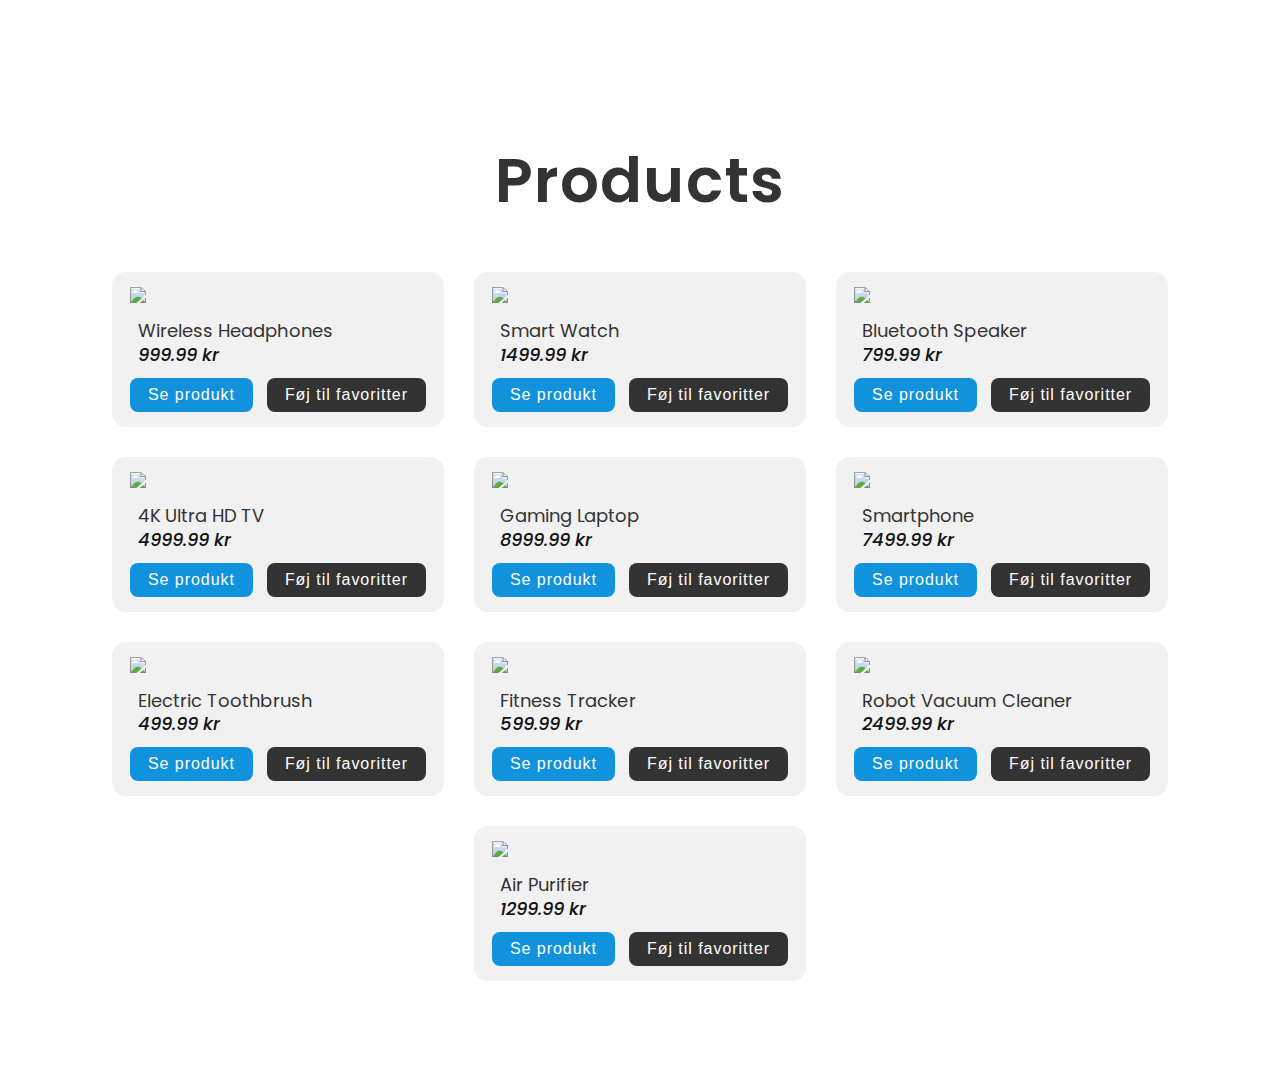
==== index.html @ 45c272a1 "add favorites.js update index.js" ====
<!DOCTYPE html>
<html lang="en">
  <head>
    <meta charset="UTF-8" />
    <meta name="viewport" content="width=device-width, initial-scale=1.0" />
    <link rel="stylesheet" href="./css/styles.css" />
    <script src="js/index.js" type="module"></script>
    <title>Favorites</title>
  </head>
  <body>
    <main>
      <section class="products-section">
        <div class="card-container container">
          <h1 class="products-title">Products</h1>
          <div class="products-box">
            <div class="product-container"></div>
            <div class="favorite-container"></div>
          </div>
        </div>
      </section>
    </main>
  </body>
</html>
---- css/styles.css ----
/* RESET CSS */

@import url("https://fonts.googleapis.com/css2?family=Poppins:ital,wght@0,100;0,200;0,300;0,400;0,500;0,600;0,700;0,800;0,900;1,100;1,200;1,300;1,400;1,500;1,600;1,700;1,800;1,900&display=swap");

*,
*::before,
*::after {
  padding: 0;
  margin: 0;
  border: 0;
  box-sizing: border-box;
}

a {
  text-decoration: none;
}

ul,
ol,
li {
  list-style: none;
}

img {
  max-width: 100%;
  vertical-align: top;
}

h1,
h2,
h3,
h4,
h5,
h6 {
  font-weight: inherit;
  font-size: inherit;
}

html {
  font-family: "Poppins", sans-serif;
  font-size: 0.625rem;
  scroll-behavior: smooth;
}

body {
  font-size: 1rem;
  /* font-size: 62.5%; */
  height: 100%;
  line-height: 1;
}

button {
  cursor: pointer;
  background-color: inherit;
  font-weight: inherit;
  font-size: inherit;
  color: inherit;
}

.container {
  width: min(100%, 1140px); /* parent size 100% width */
  margin: 0 auto;
  padding: 0 15px;
}

/**========================*/
/*! STYLE */
/**========================*/

.products-section {
}

.card-container {
  padding: 90px 0;
  width: 100%;
}

.products-title {
  font-weight: 600;
  font-size: 62px;
  color: #333;

  text-align: center;
  letter-spacing: 0.02em;
  margin-top: 60px;
}

.products-box {
  display: flex;
  align-items: center;
  justify-content: center;
}

.product-container {
  display: flex;
  flex-wrap: wrap;
  align-items: center;
  justify-content: center;

  gap: 30px;
  padding-top: 60px;
}

/**=================*/
/*! CARD-STYLE */
/**=================*/

.products-card {
  border-radius: 14px;
  padding: 15px 18px;
  background-color: #f1f1f1;
}

.content-items {
  display: flex;
  flex-direction: column;
  align-items: flex-start;
  justify-content: center;

  padding: 14px 8px;
}

.card-bttn {
  display: flex;
  align-items: center;
  justify-content: center;

  gap: 14px;
}

.card-title {
  font-weight: 400;
  font-size: 18px;

  color: #333;
  letter-spacing: 0.04px;
  line-height: 1.6;
}

.price-item {
  font-weight: 500;
  font-size: 18px;
  color: #111;
}

.card-bttn {
  display: flex;
  align-items: center;
  justify-content: flex-start;

  gap: 14px;
}

.product-bttn {
  padding: 8px 18px;
  border-radius: 8px;
  background-color: rgb(17, 146, 221);
}

.product-bttn:hover {
  background-color: rgb(29, 160, 236, 0.9);
  transition: 250ms ease;
}

.card-link {
  font-weight: 300;
  font-size: 16px;
  color: #fff;
  letter-spacing: 0.06em;
}

.favBtn {
  font-weight: 300;
  font-size: 16px;
  color: #fff;
  letter-spacing: 0.06em;
  padding: 8px 18px;
  border-radius: 8px;
  background-color: rgb(51, 51, 51);
}

.favBtn:hover {
  background-color: rgb(51, 51, 51, 0.9);
  transition: 250ms ease-in-out;
}
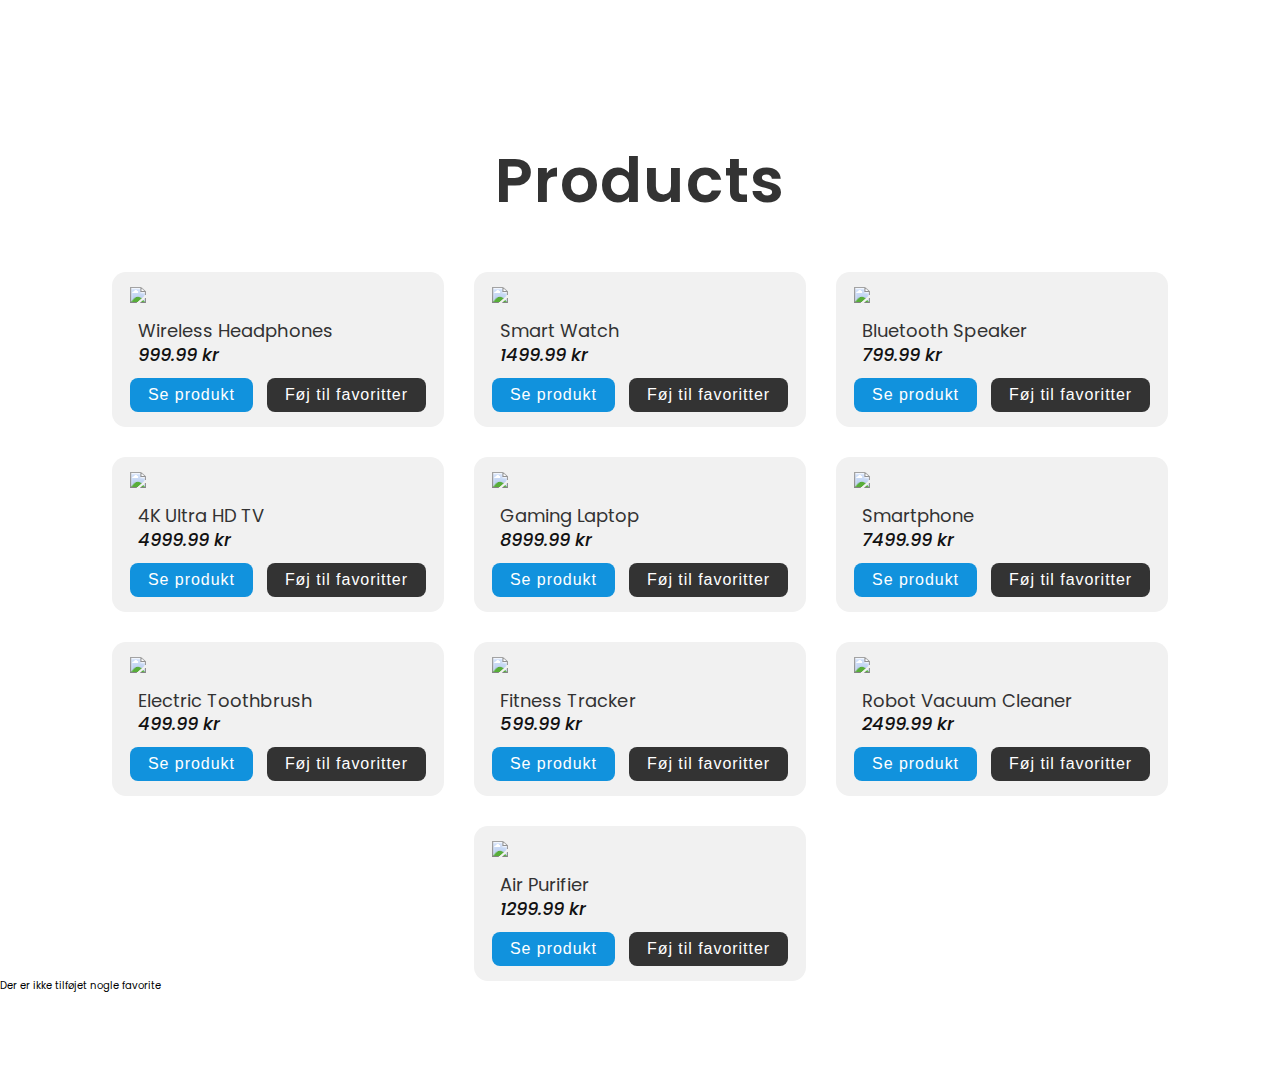
==== commit 2d7b16b0: "update favoritContainer" ====
--- a/index.html
+++ b/index.html
@@ -14,8 +14,8 @@
           <h1 class="products-title">Products</h1>
           <div class="products-box">
             <div class="product-container"></div>
-            <div class="favorite-container"></div>
           </div>
+          <div class="favorite-container"></div>
         </div>
       </section>
     </main>
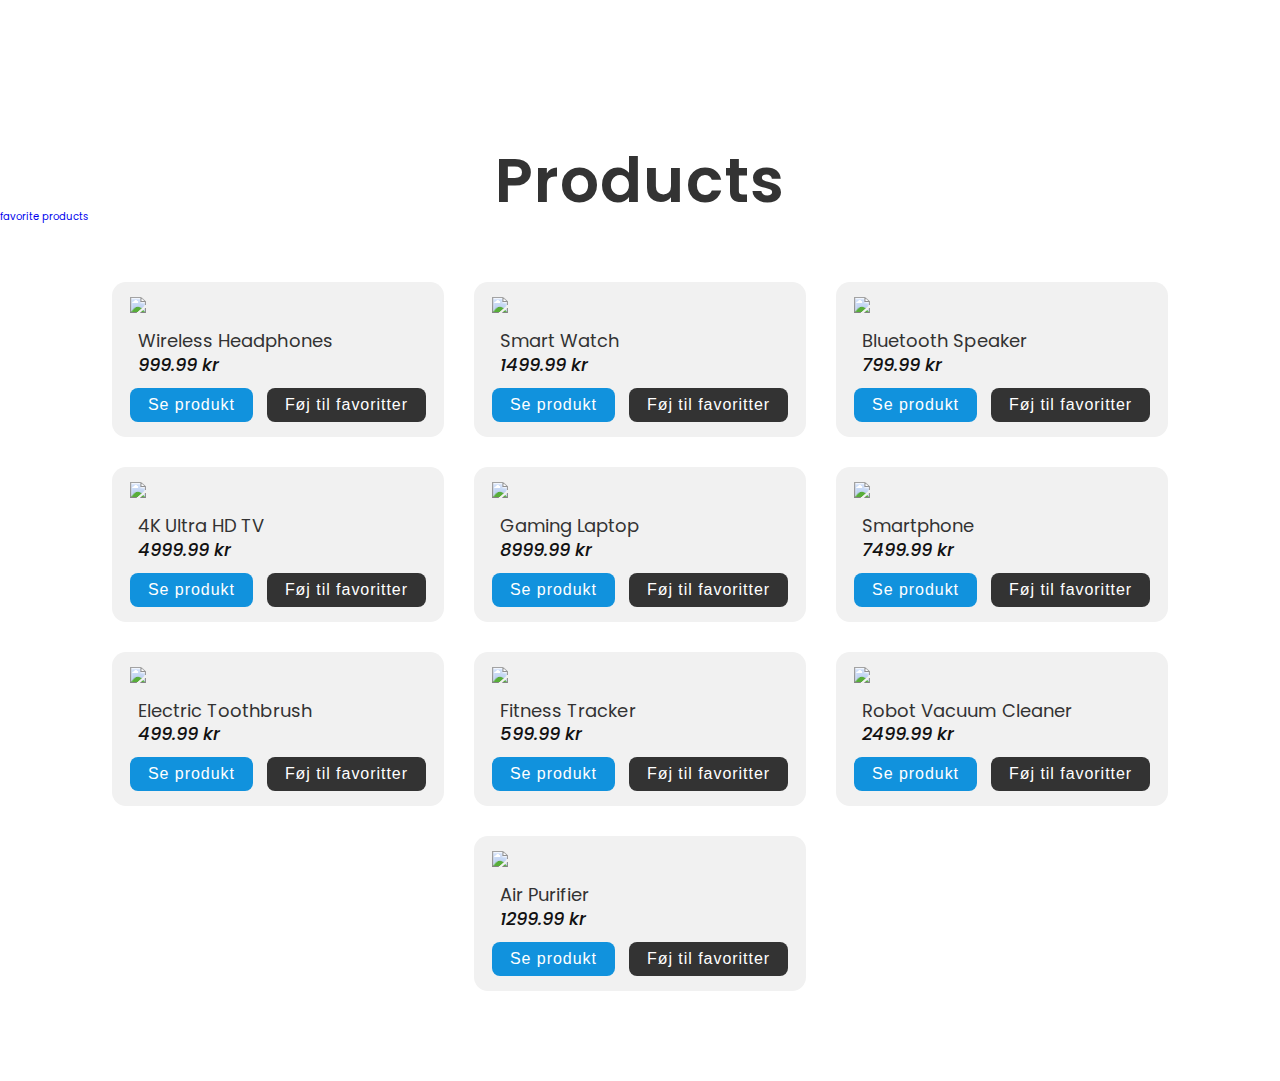
==== commit c6d89816: "add favorite.html for favorit list" ====
--- a/index.html
+++ b/index.html
@@ -12,10 +12,11 @@
       <section class="products-section">
         <div class="card-container container">
           <h1 class="products-title">Products</h1>
+          <a href="./favorite.html"> favorite products</a>
           <div class="products-box">
             <div class="product-container"></div>
           </div>
-          <div class="favorite-container"></div>
+          <!-- <div class="favorite-container"></div> -->
         </div>
       </section>
     </main>
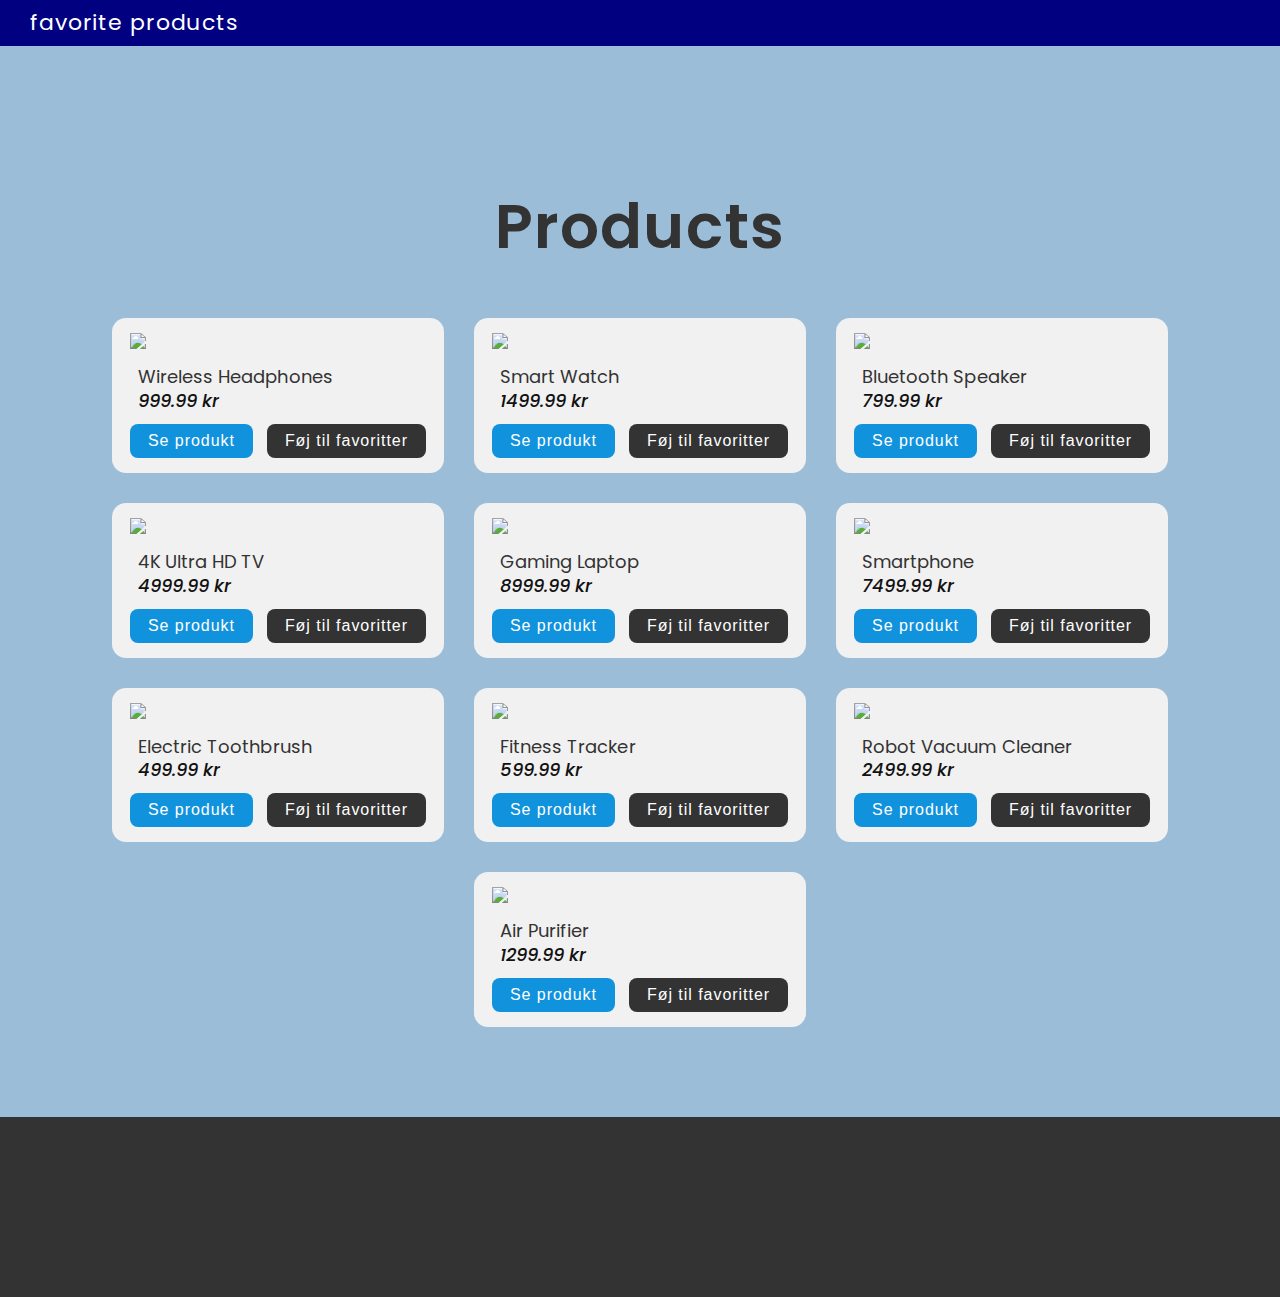
==== commit bf12ce28: "style favorite-section, add icon delete" ====
--- a/index.html
+++ b/index.html
@@ -4,15 +4,26 @@
     <meta charset="UTF-8" />
     <meta name="viewport" content="width=device-width, initial-scale=1.0" />
     <link rel="stylesheet" href="./css/styles.css" />
+    <link
+      rel="stylesheet"
+      href="https://cdnjs.cloudflare.com/ajax/libs/font-awesome/6.7.2/css/all.min.css"
+      integrity="sha512-Evv84Mr4kqVGRNSgIGL/F/aIDqQb7xQ2vcrdIwxfjThSH8CSR7PBEakCr51Ck+w+/U6swU2Im1vVX0SVk9ABhg=="
+      crossorigin="anonymous"
+      referrerpolicy="no-referrer"
+    />
     <script src="js/index.js" type="module"></script>
     <title>Favorites</title>
   </head>
   <body>
+    <nav class="nav-bar">
+      <div class="link-box">
+        <a href="./favorite.html" class="favr-link"> favorite products</a>
+      </div>
+    </nav>
     <main>
       <section class="products-section">
         <div class="card-container container">
           <h1 class="products-title">Products</h1>
-          <a href="./favorite.html"> favorite products</a>
           <div class="products-box">
             <div class="product-container"></div>
           </div>
@@ -20,5 +31,8 @@
         </div>
       </section>
     </main>
+    <footer class="favorite-footer">
+      <div class="footer-container"></div>
+    </footer>
   </body>
 </html>
--- a/css/styles.css
+++ b/css/styles.css
@@ -47,6 +47,7 @@
   /* font-size: 62.5%; */
   height: 100%;
   line-height: 1;
+  background-color: rgb(156, 189, 216);
 }
 
 button {
@@ -58,9 +59,29 @@
 }
 
 .container {
-  width: min(100%, 1140px); /* parent size 100% width */
+  width: min(90%, 1336px); /* parent size 100% width */
   margin: 0 auto;
   padding: 0 15px;
+}
+
+/**========================*/
+/*! NAV-BAR */
+/**========================*/
+
+.nav-bar {
+  background-color: navy;
+  padding: 0 30px;
+}
+
+.link-box {
+  padding: 12px 0;
+}
+
+.favr-link {
+  font-weight: 400;
+  font-size: 22px;
+  color: #fff;
+  letter-spacing: 0.04em;
 }
 
 /**========================*/
@@ -183,3 +204,114 @@
   background-color: rgb(51, 51, 51, 0.9);
   transition: 250ms ease-in-out;
 }
+
+.favorite-footer {
+  background-color: #333;
+  padding: 90px 0;
+}
+
+/**=========================*/
+/*! FAVORITE-SECTION */
+/**=========================*/
+
+.favorit-container {
+  padding: 90px 0;
+}
+
+.favorit-title {
+  font-weight: 400;
+  font-size: 52px;
+
+  color: #333;
+  letter-spacing: 0.02em;
+  text-align: center;
+
+  margin-bottom: 60px;
+}
+
+.favorite-container {
+  display: flex;
+  flex-direction: column;
+  align-items: center;
+  justify-content: center;
+
+  gap: 60px;
+  width: 100%;
+}
+
+.fav-card {
+  display: flex;
+  border-radius: 14px;
+  padding: 15px 18px;
+  background-color: #f1f1f1;
+  width: 90%;
+}
+
+.fav-items {
+  display: flex;
+  flex-direction: column;
+  align-items: flex-start;
+  justify-content: center;
+  flex-grow: 1;
+
+  padding-left: 60px;
+}
+
+.fav-title {
+  font-weight: 600;
+  font-size: 36px;
+
+  color: #333;
+  letter-spacing: 0.04px;
+  line-height: 1.6;
+}
+
+.price-fav {
+  font-weight: 500;
+  font-size: 32px;
+
+  color: #111;
+  letter-spacing: 0.04px;
+}
+
+.fav-bttn {
+  display: flex;
+  justify-content: space-between;
+  flex-direction: column;
+  margin-left: auto;
+}
+
+.view-bttn {
+  padding: 16px 32px;
+  border-radius: 8px;
+  background-color: rgb(17, 146, 221);
+}
+
+.view-bttn:hover {
+  background-color: rgb(29, 160, 236, 0.9);
+  transition: 250ms ease;
+}
+
+.view-link {
+  font-weight: 300;
+  font-size: 22px;
+
+  color: #fff;
+  letter-spacing: 0.04em;
+}
+
+.delete-favBtn {
+  align-self: flex-end;
+}
+
+.delete-favBtn > i {
+  font-size: 36px;
+
+  color: red;
+
+}
+
+.delete-favBtn:hover {
+  color: rgb(255, 86, 86, 0.85);
+  transition: 250ms ease;
+}
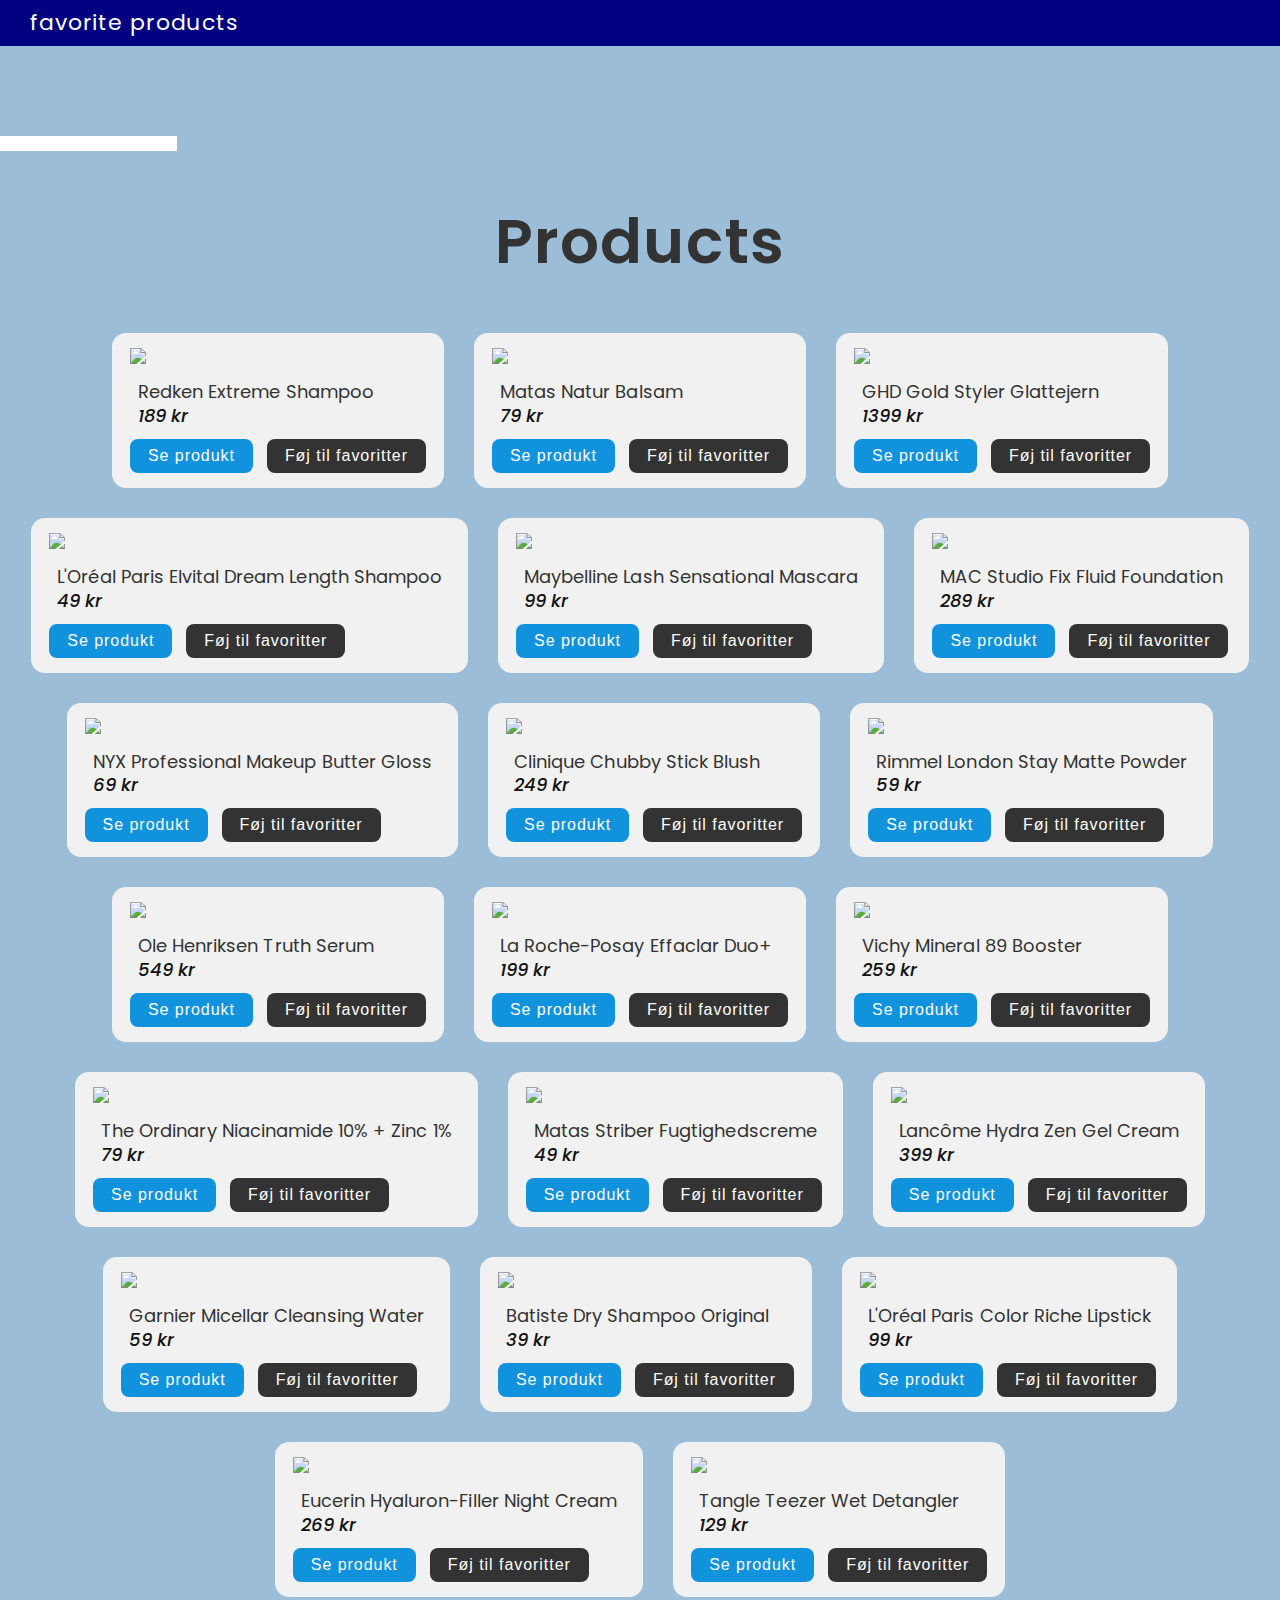
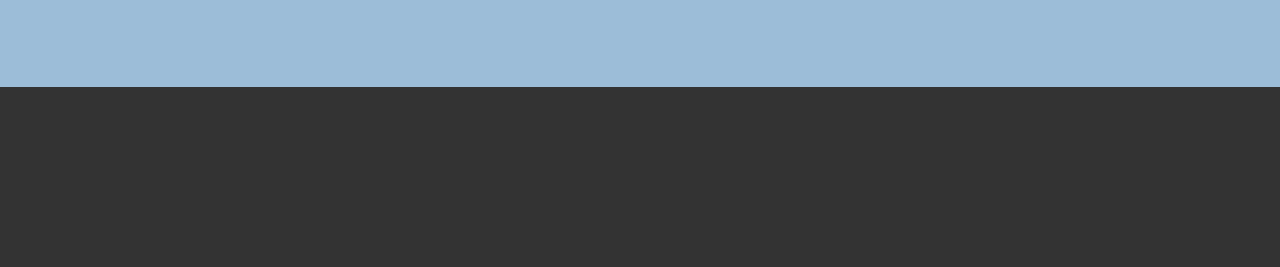
==== commit 0e57e37f: "update JSON data, create input + bttn" ====
--- a/index.html
+++ b/index.html
@@ -23,6 +23,9 @@
     <main>
       <section class="products-section">
         <div class="card-container container">
+          <div class="search-container">
+            <input type="search">
+          </div>
           <h1 class="products-title">Products</h1>
           <div class="products-box">
             <div class="product-container"></div>
--- a/css/styles.css
+++ b/css/styles.css
@@ -215,7 +215,8 @@
 /**=========================*/
 
 .favorit-container {
-  padding: 90px 0;
+  padding: 120px 0;
+  height: 100vh;
 }
 
 .favorit-title {
@@ -227,6 +228,15 @@
   text-align: center;
 
   margin-bottom: 60px;
+}
+
+.prod-title {
+  font-weight: 600;
+  font-size: 40px;
+
+  color: #333;
+  text-align: center;
+  margin-bottom: 40px;
 }
 
 .favorite-container {
@@ -308,10 +318,107 @@
   font-size: 36px;
 
   color: red;
-
 }
 
 .delete-favBtn:hover {
   color: rgb(255, 86, 86, 0.85);
   transition: 250ms ease;
 }
+
+/**====================*/
+/*! VIEW-SECTION */
+/**====================*/
+
+.favorit-section {
+  height: 100%;
+}
+
+.favorite-msg {
+  font-weight: 500;
+  font-size: 32px;
+
+  color: #ff5d6a;
+  letter-spacing: 0.04em;
+}
+
+.view-container {
+  padding: 90px 0;
+}
+
+.product-page-container {
+  display: flex;
+  align-items: center;
+  justify-content: center;
+}
+
+.product-view {
+  display: flex;
+  align-items: center;
+  justify-content: flex-start;
+
+  gap: 40px;
+  background-color: #f1f1f1;
+  width: 70%;
+}
+
+.view-content {
+}
+
+.view-title {
+  font-weight: 500;
+  font-size: 26px;
+
+  color: #333;
+  line-height: normal;
+}
+
+.view-price {
+  font-weight: 500;
+  font-size: 22px;
+
+  color: #333;
+  letter-spacing: 0, 04em;
+}
+
+.view-desc {
+  font-weight: 400;
+  font-size: 16px;
+
+  color: #333;
+  letter-spacing: 0.06em;
+  line-height: 1.2;
+
+  width: 560px;
+  margin-top: 16px;
+}
+
+.view-btt {
+  padding: 8px 36px;
+  border-radius: 20px;
+  background-color: slateblue;
+  align-self: flex-end;
+  margin-top: 22px;
+
+  margin-right: 50px;
+}
+
+.view-btt:hover {
+  background-color: rgb(106, 90, 205, 0.85);
+  transition: 250ms ease;
+}
+
+.view-link {
+  font-weight: 400;
+  font-size: 18px;
+
+  color: #fff;
+  letter-spacing: 0.04em;
+}
+
+.product-info {
+  display: flex;
+  flex-direction: column;
+  align-items: center;
+
+  gap: 30px;
+}
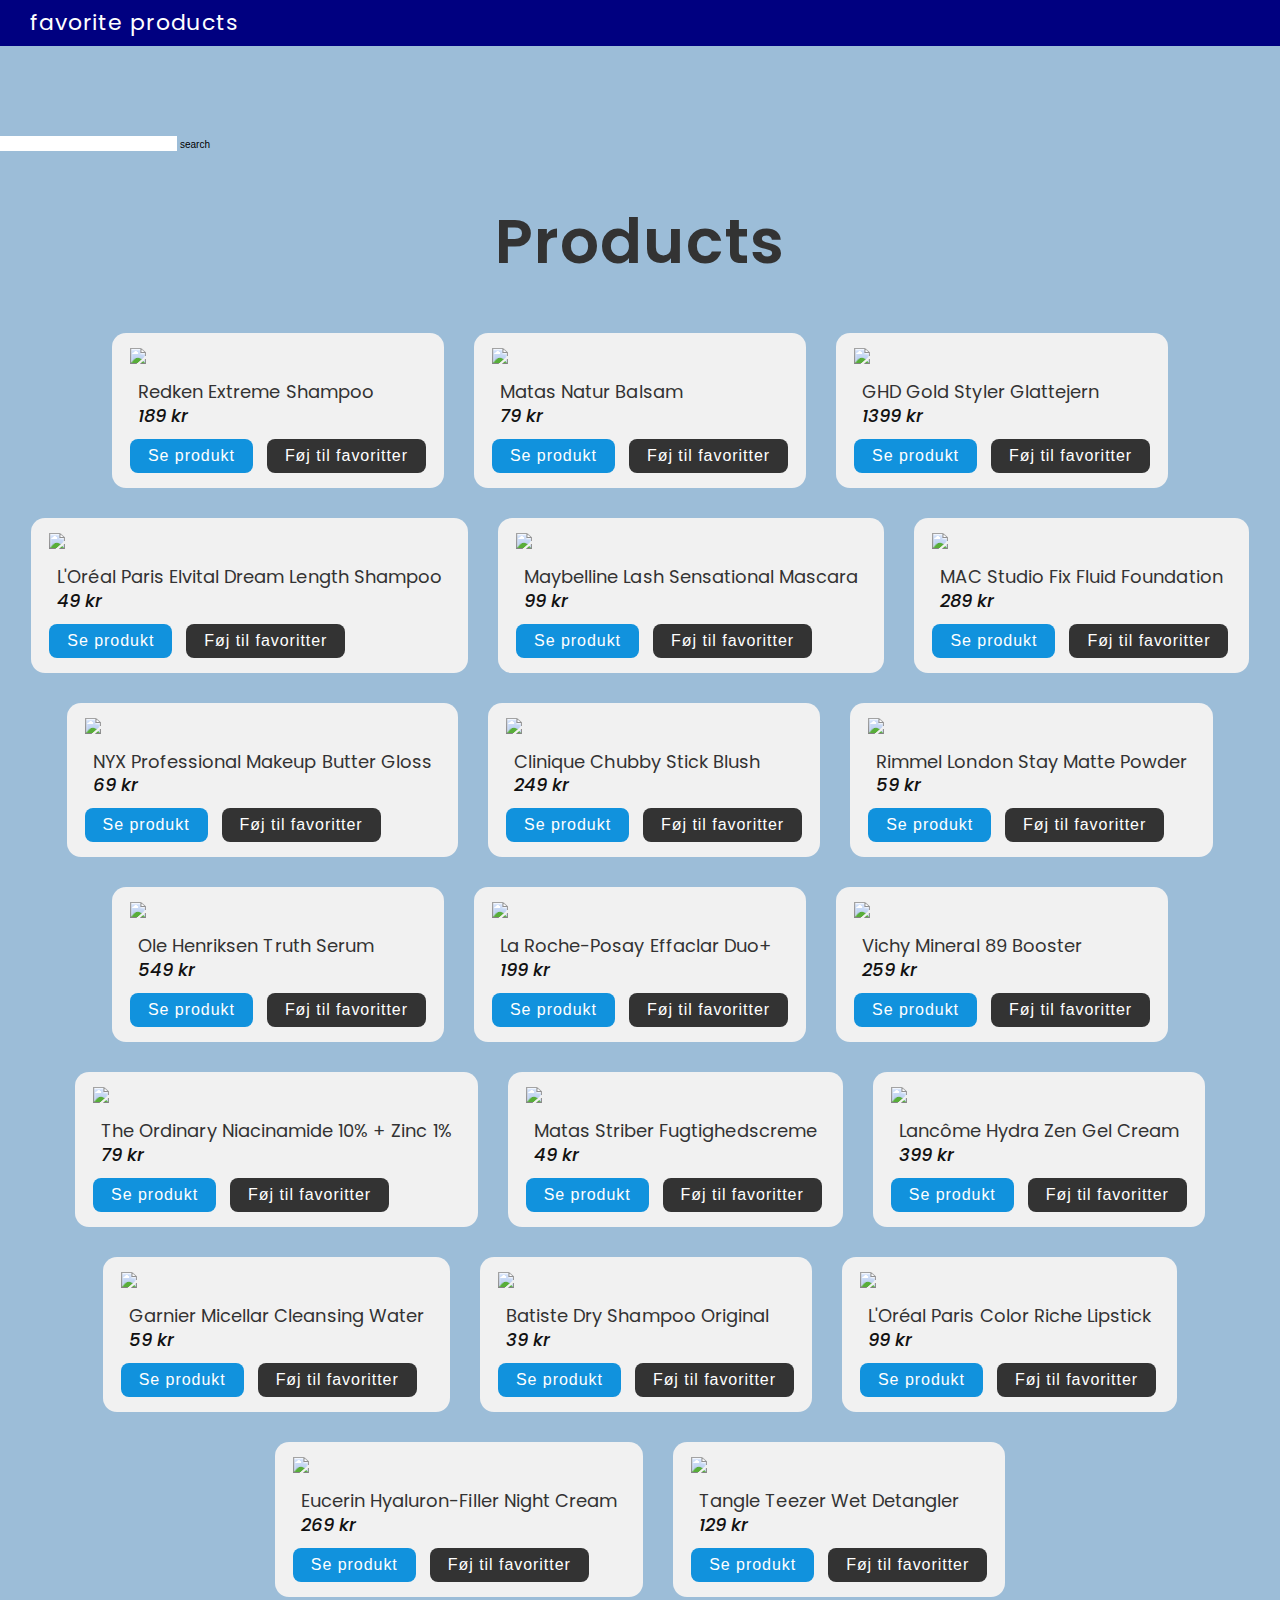
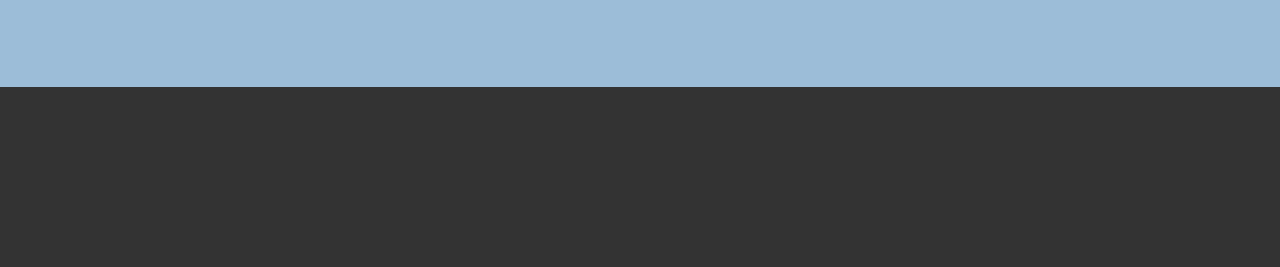
==== commit 05852bc4: "create template.js, e.target for input reate filters for for product" ====
--- a/index.html
+++ b/index.html
@@ -24,7 +24,8 @@
       <section class="products-section">
         <div class="card-container container">
           <div class="search-container">
-            <input type="search">
+            <input type="search" id="search-input">
+            <button class="btn-search"> search</button>
           </div>
           <h1 class="products-title">Products</h1>
           <div class="products-box">
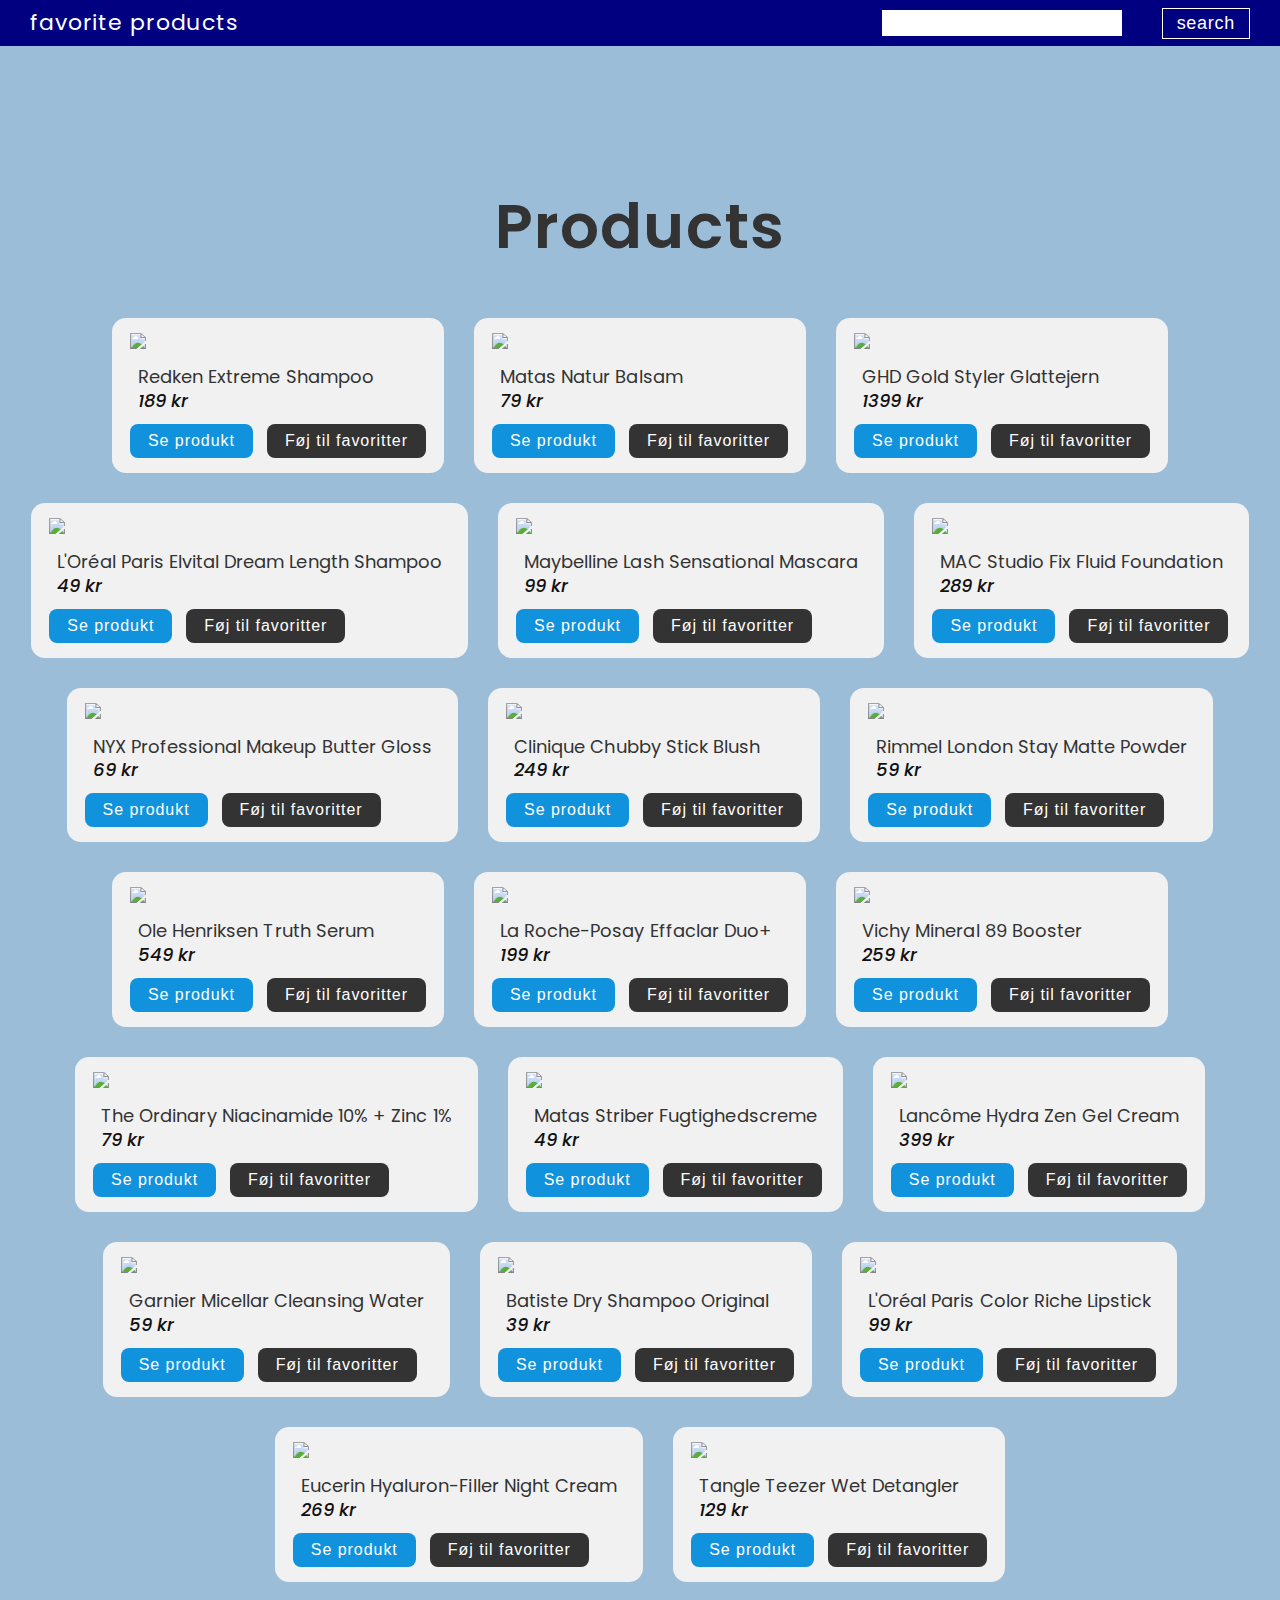
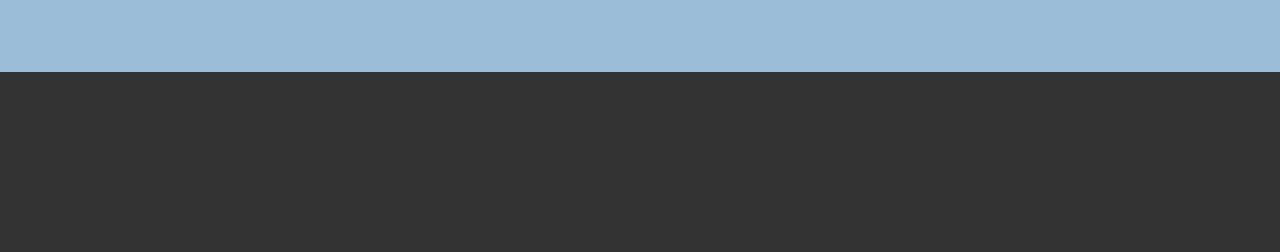
==== commit 905e0615: "style imput search. add toLowerCase() to searchTerm" ====
--- a/index.html
+++ b/index.html
@@ -19,14 +19,14 @@
       <div class="link-box">
         <a href="./favorite.html" class="favr-link"> favorite products</a>
       </div>
+      <div class="search-container">
+        <input type="search" id="search-input" />
+        <button class="btn-search">search</button>
+      </div>
     </nav>
     <main>
       <section class="products-section">
         <div class="card-container container">
-          <div class="search-container">
-            <input type="search" id="search-input">
-            <button class="btn-search"> search</button>
-          </div>
           <h1 class="products-title">Products</h1>
           <div class="products-box">
             <div class="product-container"></div>
--- a/css/styles.css
+++ b/css/styles.css
@@ -69,6 +69,10 @@
 /**========================*/
 
 .nav-bar {
+  display: flex;
+  align-items: center;
+  justify-content: space-between;
+
   background-color: navy;
   padding: 0 30px;
 }
@@ -82,6 +86,25 @@
   font-size: 22px;
   color: #fff;
   letter-spacing: 0.04em;
+}
+
+.search-container {
+  display: flex;
+  align-items: center;
+  justify-content: center;
+  gap: 40px;
+}
+
+.btn-search {
+  font-size: 18px;
+  color: #fff;
+  letter-spacing: 0.04em;
+  border: 1px solid #fff;
+  padding: 4px 14px;
+}
+#search-input {
+  width: 240px;
+  height: 26px;
 }
 
 /**========================*/
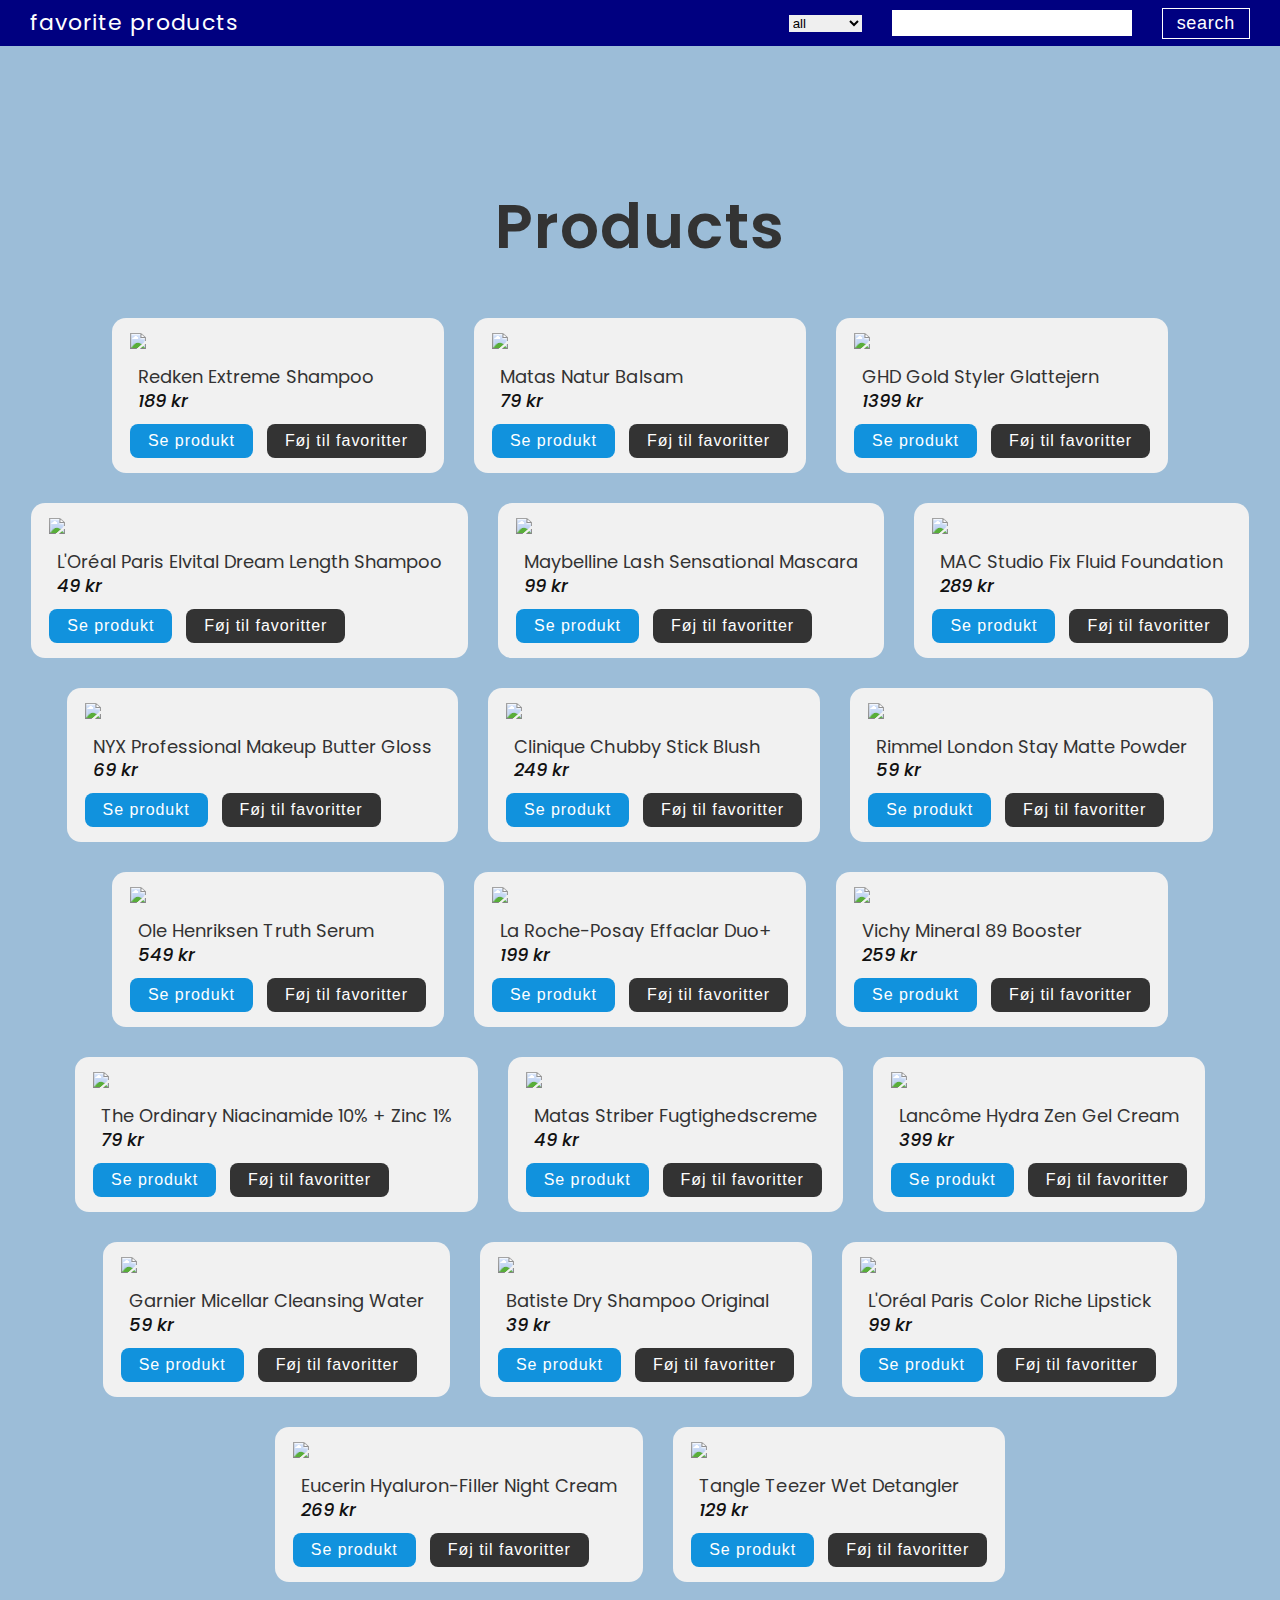
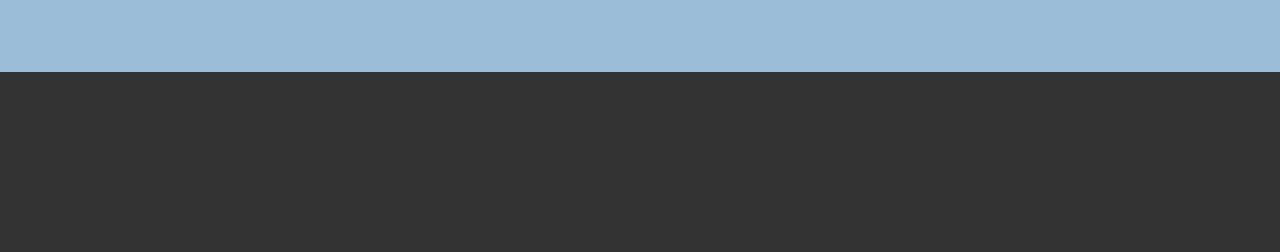
==== commit 922da041: "create category opyion, add render-filter-products template.js" ====
--- a/index.html
+++ b/index.html
@@ -20,6 +20,13 @@
         <a href="./favorite.html" class="favr-link"> favorite products</a>
       </div>
       <div class="search-container">
+        <select name="category" id="category">
+          <option value="all">all</option>
+          <option value="Hår">Hår</option>
+          <option value="Makeup">Makeup</option>
+          <option value="Hudpleje">Hudpleje</option>
+        </select>
+
         <input type="search" id="search-input" />
         <button class="btn-search">search</button>
       </div>
--- a/css/styles.css
+++ b/css/styles.css
@@ -92,7 +92,7 @@
   display: flex;
   align-items: center;
   justify-content: center;
-  gap: 40px;
+  gap: 30px;
 }
 
 .btn-search {
